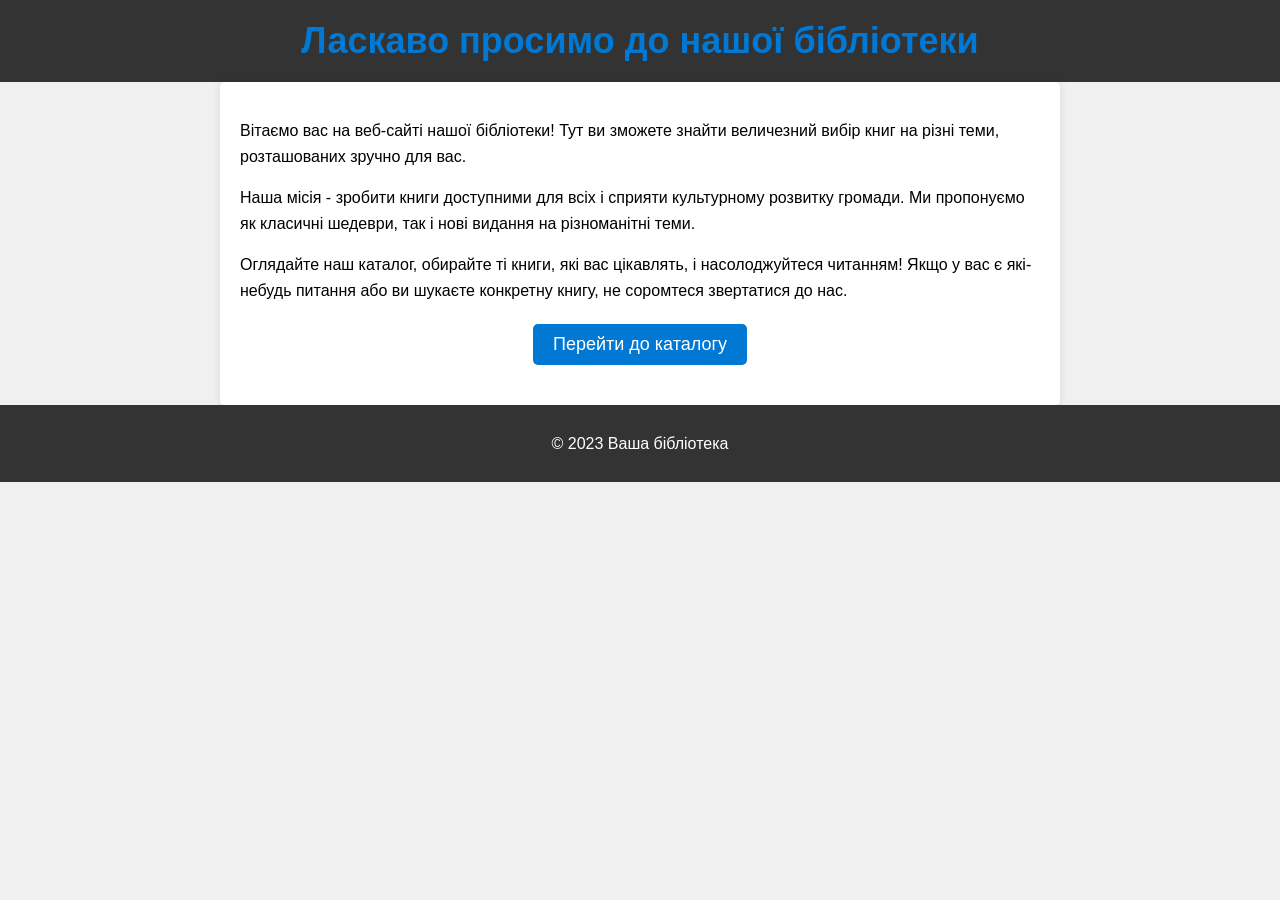
==== index.html @ 03070652 "Update and rename Untitled-1.html to index.html" ====
<!DOCTYPE html>
<html>
<head>
    <meta charset="UTF-8">
    <title>Бібліотека</title>
    <style>
        /* Загальні стилі для сайту */
        body {
            font-family: Arial, sans-serif;
            background-color: #f0f0f0;
            margin: 0;
            padding: 0;
        }

        header {
            background-color: #333;
            color: #fff;
            text-align: center;
            padding: 20px;
        }

        h1 {
            margin: 0;
            font-size: 36px;
        }

        main {
            max-width: 800px;
            margin: 0 auto;
            padding: 20px;
            background-color: #fff;
            border-radius: 5px;
            box-shadow: 0 0 10px rgba(0, 0, 0, 0.1);
        }

        p {
            font-size: 16px;
            line-height: 1.6;
        }

        button {
            display: block;
            margin: 20px auto;
            padding: 10px 20px;
            font-size: 18px;
            background-color: #0078d4;
            color: #fff;
            border: none;
            border-radius: 5px;
            cursor: pointer;
            transition: background-color 0.3s;
        }

        button:hover {
            background-color: #005a9e;
        }

        footer {
            background-color: #333;
            color: #fff;
            text-align: center;
            padding: 10px;
        }

        /* Стилі для посилань */
        a {
            color: #0078d4;
            text-decoration: none;
        }

        a:hover {
            text-decoration: underline;
        }
    </style>
</head>
<body>
    <header>
        <h1><a href="головна.html">Ласкаво просимо до нашої бібліотеки</a></h1>
    </header>

    <main>
        <p>Вітаємо вас на веб-сайті нашої бібліотеки! Тут ви зможете знайти величезний вибір книг на різні теми, розташованих зручно для вас.</p>

        <p>Наша місія - зробити книги доступними для всіх і сприяти культурному розвитку громади. Ми пропонуємо як класичні шедеври, так і нові видання на різноманітні теми.</p>

        <p>Оглядайте наш каталог, обирайте ті книги, які вас цікавлять, і насолоджуйтеся читанням! Якщо у вас є які-небудь питання або ви шукаєте конкретну книгу, не соромтеся звертатися до нас.</p>

        <!-- Кнопка для переходу до каталогу -->
        <button onclick="location.href='Untitled-2.html'">Перейти до каталогу</button>
    </main>

    <footer>
        <p>&copy; 2023 Ваша бібліотека</p>
    </footer>
</body>
</html>
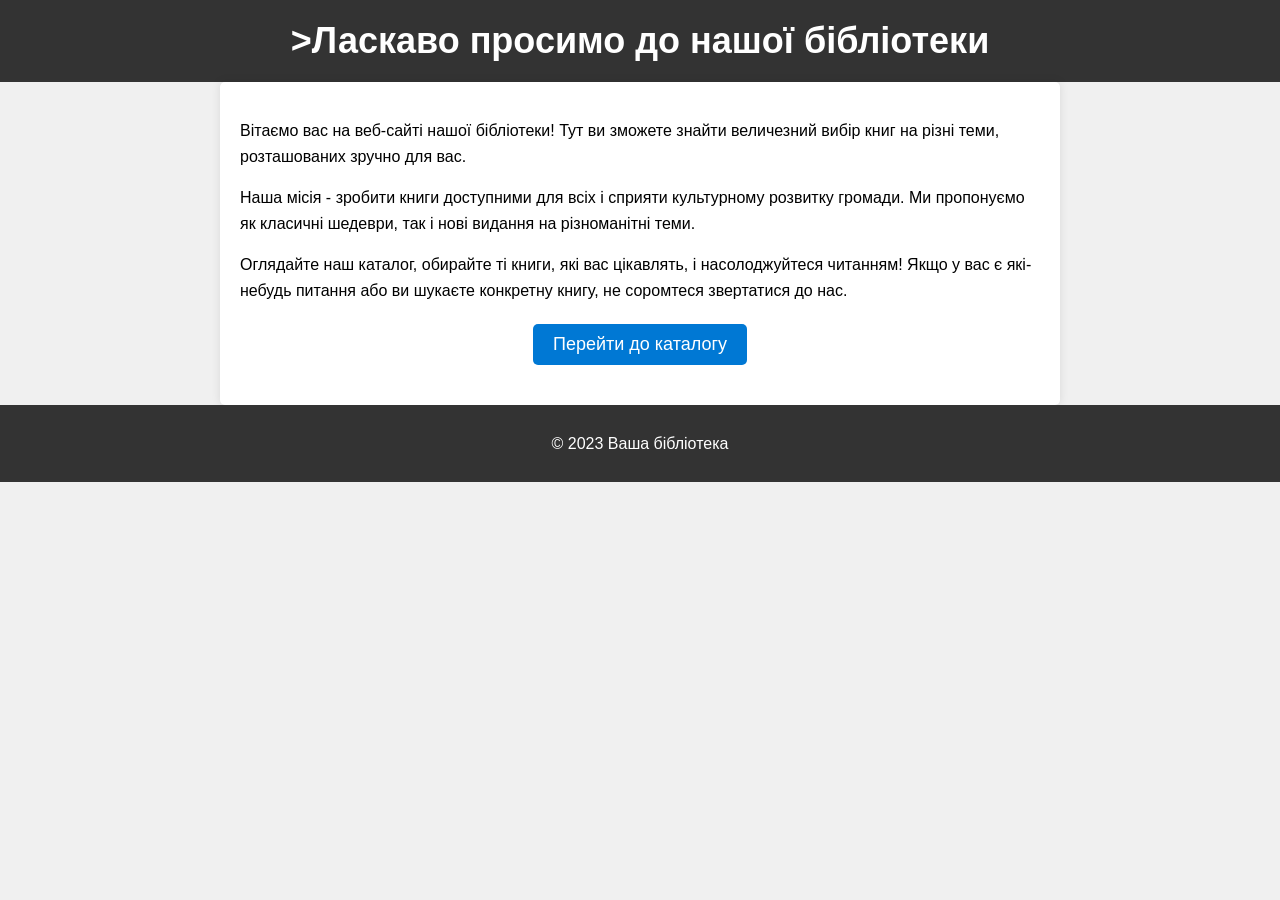
==== commit 19525101: "Update index.html" ====
--- a/index.html
+++ b/index.html
@@ -75,7 +75,7 @@
 </head>
 <body>
     <header>
-        <h1><a href="головна.html">Ласкаво просимо до нашої бібліотеки</a></h1>
+        <h1>>Ласкаво просимо до нашої бібліотеки</h1>
     </header>
 
     <main>
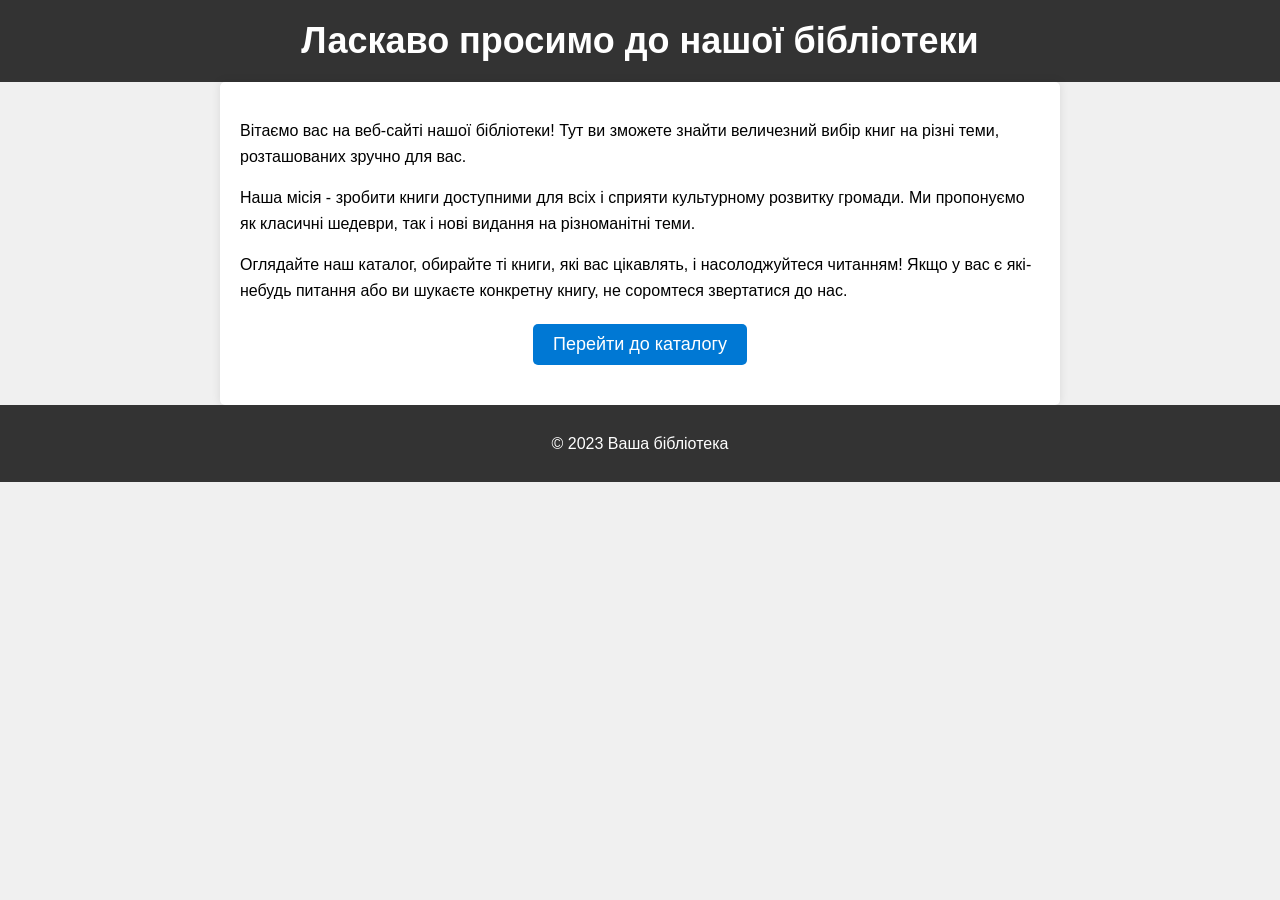
==== commit be160163: "Update index.html" ====
--- a/index.html
+++ b/index.html
@@ -75,7 +75,7 @@
 </head>
 <body>
     <header>
-        <h1>>Ласкаво просимо до нашої бібліотеки</h1>
+        <h1>Ласкаво просимо до нашої бібліотеки</h1>
     </header>
 
     <main>
